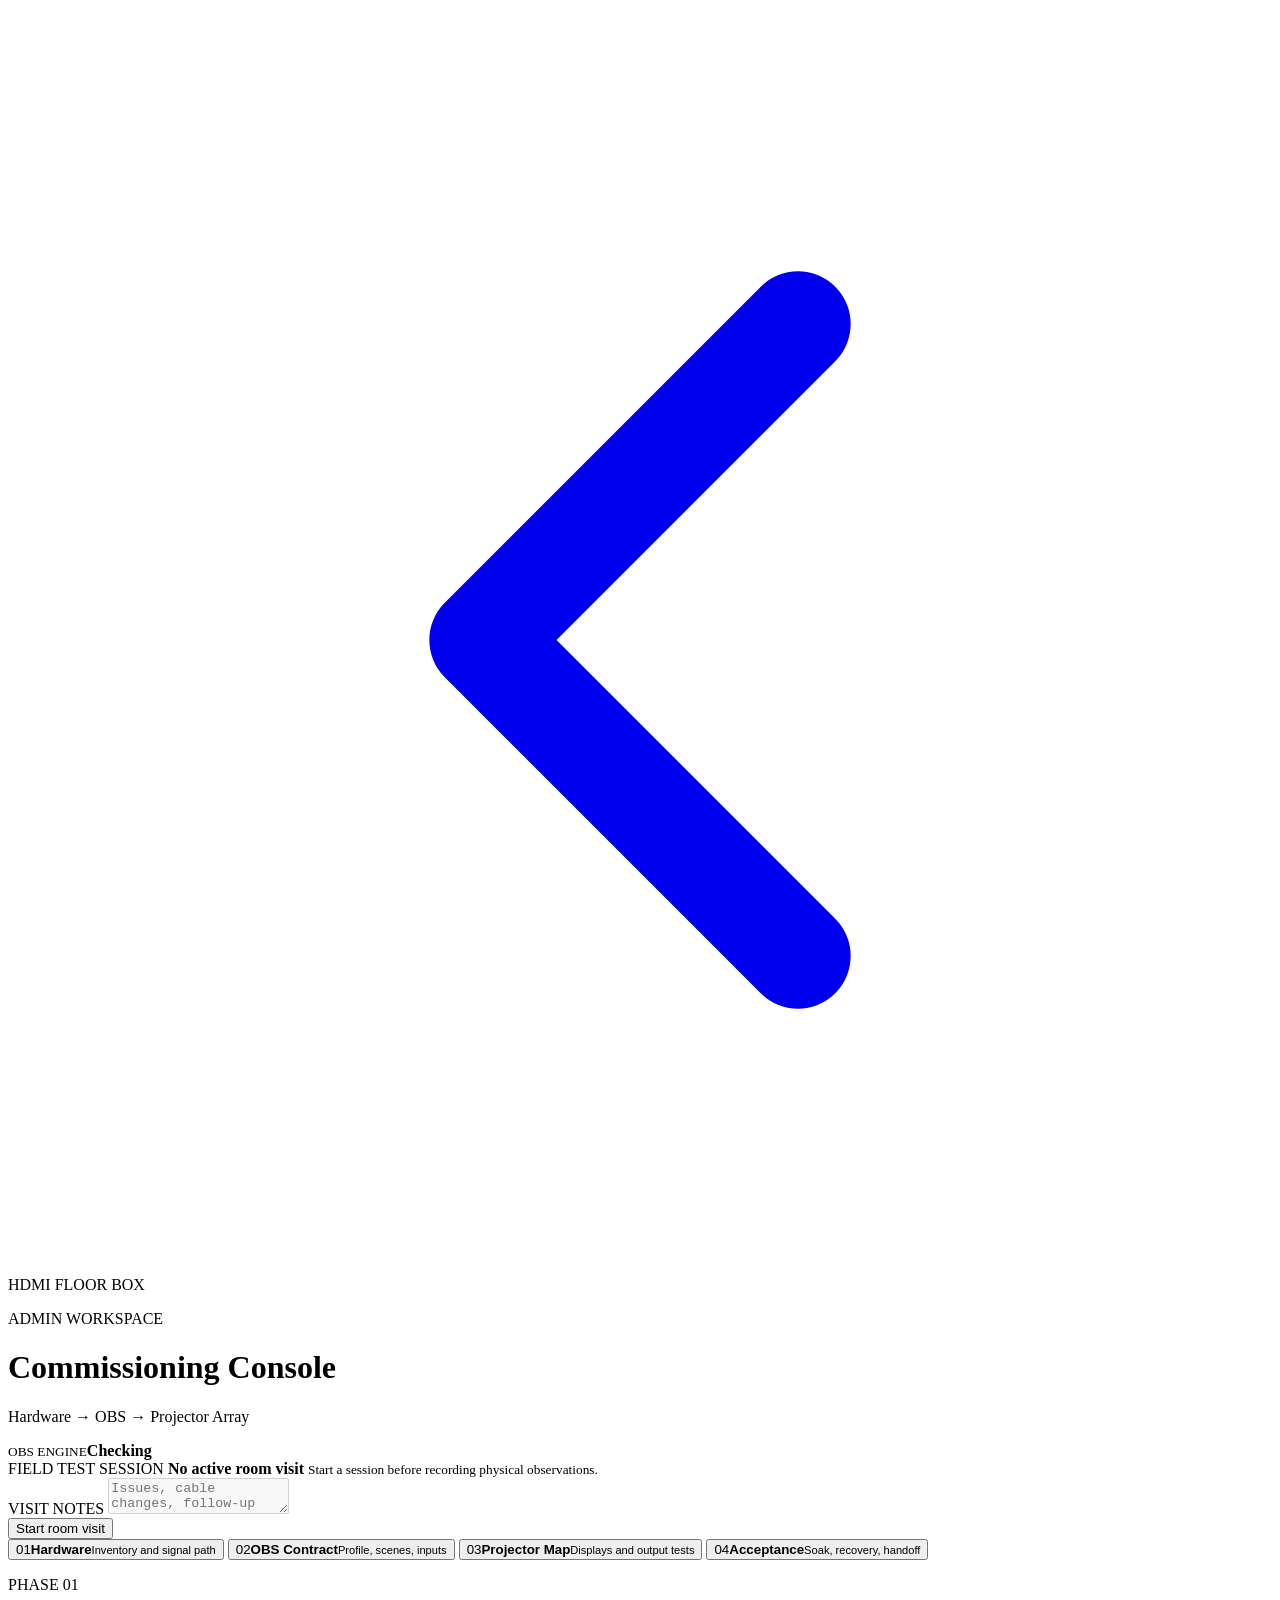
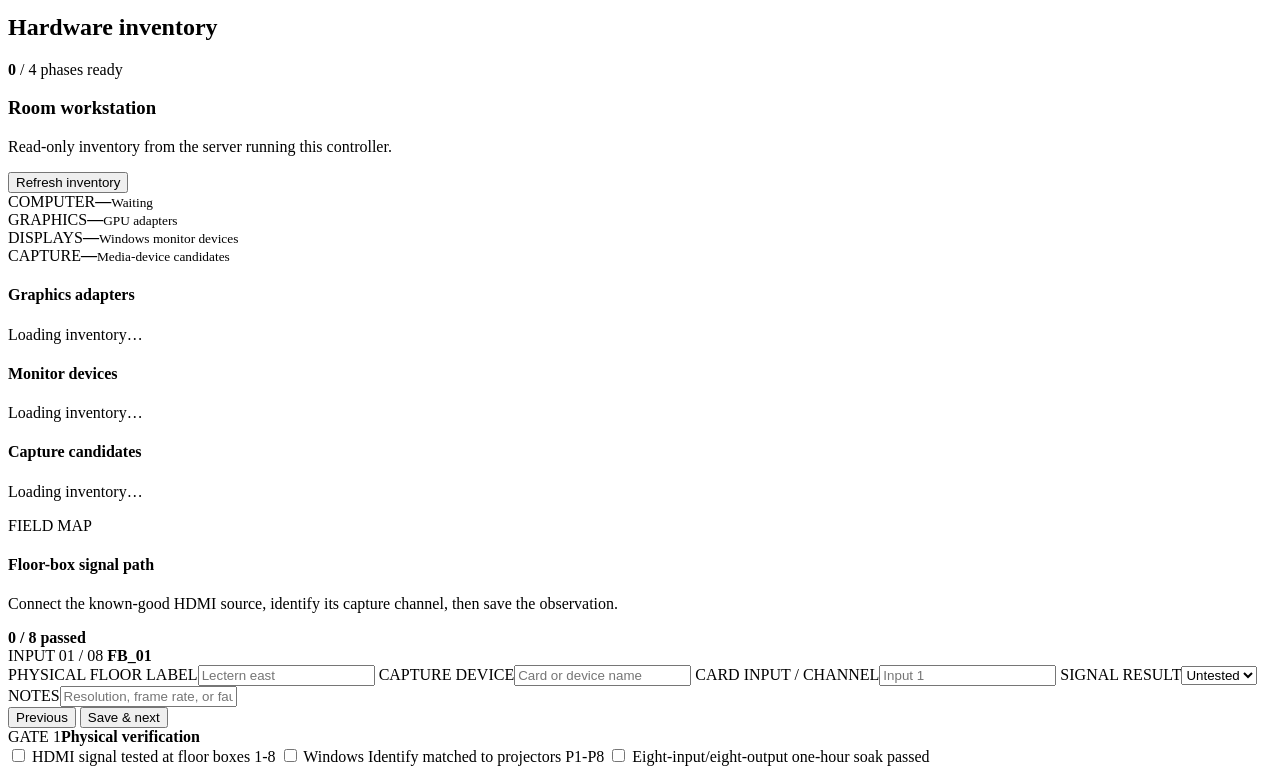
==== src/tv_display_controller/web/commissioning.html @ cf0ac09f "Add OBS-based HDMI floor box controller Introduce a local API and browser UI for room modes, custom " ====
<!doctype html>
<html lang="en">
  <head>
    <meta charset="utf-8">
    <meta name="viewport" content="width=device-width, initial-scale=1">
    <meta name="theme-color" content="#171717">
    <title>Commissioning Console | T&amp;V Lab</title>
    <link rel="stylesheet" href="/assets/styles.css?v=0.2.1">
    <link rel="stylesheet" href="/assets/commissioning.css?v=0.3.0">
  </head>
  <body>
    <div class="commission-shell">
      <header class="commission-header">
        <div class="commission-brand">
          <a class="icon-button" href="/" aria-label="Return to room controls" title="Return to room controls">
            <svg aria-hidden="true" viewBox="0 0 24 24" fill="none" stroke="currentColor" stroke-width="2" stroke-linecap="round" stroke-linejoin="round">
              <path d="m15 18-6-6 6-6"></path>
            </svg>
          </a>
          <div class="identity-mark" aria-hidden="true">
            <span class="mark-label">HDMI</span>
            <span class="port-bank">
              <i></i><i></i><i></i><i></i>
              <i></i><i></i><i></i><i></i>
            </span>
            <span class="mark-footer">FLOOR BOX</span>
          </div>
          <div>
            <p class="site-name">ADMIN WORKSPACE</p>
            <h1>Commissioning Console</h1>
            <p class="product-name">Hardware → OBS → Projector Array</p>
          </div>
        </div>
        <div class="commission-state" id="commission-state" role="status" aria-live="polite">
          <span class="connection-light" aria-hidden="true"></span>
          <span><small>OBS ENGINE</small><strong id="engine-state">Checking</strong></span>
        </div>
      </header>

      <section class="field-session-bar" aria-labelledby="field-session-heading">
        <div class="field-session-identity">
          <span>FIELD TEST SESSION</span>
          <strong id="field-session-heading">No active room visit</strong>
          <small id="field-session-detail">Start a session before recording physical observations.</small>
        </div>
        <label class="field-session-notes" for="session-notes">
          <span>VISIT NOTES</span>
          <textarea id="session-notes" rows="2" maxlength="10000" placeholder="Issues, cable changes, follow-up work" disabled></textarea>
        </label>
        <div class="field-session-actions">
          <button class="primary-button" id="start-session" type="button">Start room visit</button>
          <a class="secondary-button" id="json-report" href="#" download hidden>Export JSON</a>
          <a class="secondary-button" id="html-report" href="#" target="_blank" rel="noopener" hidden>Print report</a>
          <button class="secondary-button" id="complete-session" type="button" hidden>Complete visit</button>
        </div>
      </section>

      <main class="commission-main">
        <nav class="step-nav" aria-label="Commissioning phases">
          <button class="step-tab is-active" type="button" data-panel-target="hardware">
            <span>01</span><strong>Hardware</strong><small>Inventory and signal path</small>
          </button>
          <button class="step-tab" type="button" data-panel-target="obs-contract">
            <span>02</span><strong>OBS Contract</strong><small>Profile, scenes, inputs</small>
          </button>
          <button class="step-tab" type="button" data-panel-target="projectors">
            <span>03</span><strong>Projector Map</strong><small>Displays and output tests</small>
          </button>
          <button class="step-tab" type="button" data-panel-target="acceptance">
            <span>04</span><strong>Acceptance</strong><small>Soak, recovery, handoff</small>
          </button>
        </nav>

        <div class="commission-workspace">
          <div class="workspace-banner">
            <div>
              <p class="section-kicker" id="phase-kicker">PHASE 01</p>
              <h2 id="phase-title">Hardware inventory</h2>
            </div>
            <div class="completion-meter" aria-label="Commissioning progress">
              <span><b id="completion-count">0</b> / 4 phases ready</span>
              <div><i id="completion-bar"></i></div>
            </div>
          </div>

          <section class="commission-panel is-active" data-panel="hardware" aria-labelledby="hardware-heading">
            <div class="panel-heading">
              <div>
                <h3 id="hardware-heading">Room workstation</h3>
                <p>Read-only inventory from the server running this controller.</p>
              </div>
              <button class="secondary-button" id="refresh-inventory" type="button">
                Refresh inventory
              </button>
            </div>

            <div class="metric-strip">
              <div><span>COMPUTER</span><strong id="computer-name">—</strong><small id="windows-version">Waiting</small></div>
              <div><span>GRAPHICS</span><strong id="gpu-count">—</strong><small>GPU adapters</small></div>
              <div><span>DISPLAYS</span><strong id="monitor-device-count">—</strong><small>Windows monitor devices</small></div>
              <div><span>CAPTURE</span><strong id="media-device-count">—</strong><small>Media-device candidates</small></div>
            </div>

            <div class="inventory-grid">
              <section>
                <h4>Graphics adapters</h4>
                <div class="data-list" id="gpu-list"><p class="empty-state">Loading inventory…</p></div>
              </section>
              <section>
                <h4>Monitor devices</h4>
                <div class="data-list" id="monitor-device-list"><p class="empty-state">Loading inventory…</p></div>
              </section>
              <section>
                <h4>Capture candidates</h4>
                <div class="data-list" id="media-device-list"><p class="empty-state">Loading inventory…</p></div>
              </section>
            </div>

            <section class="field-tool input-mapper" aria-labelledby="input-mapper-heading">
              <div class="field-tool-heading">
                <div>
                  <span class="setup-number">FIELD MAP</span>
                  <h4 id="input-mapper-heading">Floor-box signal path</h4>
                  <p>Connect the known-good HDMI source, identify its capture channel, then save the observation.</p>
                </div>
                <strong id="input-map-progress">0 / 8 passed</strong>
              </div>
              <div class="guided-step" id="input-mapper-controls">
                <div class="guided-index">
                  <span id="input-step-number">INPUT 01 / 08</span>
                  <strong id="input-source-name">FB_01</strong>
                </div>
                <label><span>PHYSICAL FLOOR LABEL</span><input id="input-floor-label" type="text" maxlength="120" placeholder="Lectern east"></label>
                <label><span>CAPTURE DEVICE</span><input id="input-capture-device" type="text" maxlength="240" list="capture-device-options" placeholder="Card or device name"></label>
                <label><span>CARD INPUT / CHANNEL</span><input id="input-capture-channel" type="text" maxlength="120" placeholder="Input 1"></label>
                <label><span>SIGNAL RESULT</span><select id="input-signal-status"><option value="untested">Untested</option><option value="pass">Pass</option><option value="fail">Fail</option></select></label>
                <label class="guided-notes"><span>NOTES</span><input id="input-notes" type="text" maxlength="1000" placeholder="Resolution, frame rate, or fault"></label>
                <div class="guided-actions">
                  <button class="secondary-button" id="previous-input" type="button">Previous</button>
                  <button class="primary-button" id="save-input" type="button">Save &amp; next</button>
                </div>
              </div>
              <datalist id="capture-device-options"></datalist>
            </section>

            <div class="manual-gate">
              <div><span class="gate-number">GATE 1</span><strong>Physical verification</strong></div>
              <label><input type="checkbox" data-check="inputs-verified"> HDMI signal tested at floor boxes 1-8</label>
              <label><input type="checkbox" data-check="outputs-identified"> Windows Identify matched to projectors P1-P8</label>
              <label><input type="checkbox" data-check="hardware-soak"> Eight-input/eight-output one-hour soak passed</label>
            </div>
          </section>

          <section class="commission-panel" data-panel="obs-contract" aria-labelledby="obs-heading" hidden>
            <div class="panel-heading">
              <div>
                <h3 id="obs-heading">OBS display-engine contract</h3>
                <p>Automated checks against the live OBS WebSocket session.</p>
              </div>
              <button class="secondary-button" id="refresh-obs" type="button">Run checks</button>
            </div>

            <section class="obs-setup-workspace" aria-labelledby="obs-setup-heading">
              <div class="obs-setup-heading">
                <div>
                  <span class="setup-number">SETUP</span>
                  <h4 id="obs-setup-heading">Renderer connection</h4>
                </div>
                <div class="button-group">
                  <button class="secondary-button" id="obs-setup-refresh" type="button">Refresh</button>
                  <button class="primary-button" id="obs-launch" type="button" disabled>Launch OBS</button>
                </div>
              </div>

              <div class="obs-setup-status">
                <div><span>INSTALLATION</span><strong id="obs-install-state">Checking</strong><small id="obs-install-path">—</small></div>
                <div><span>PROCESS</span><strong id="obs-process-state">Checking</strong><small>Launch or focus from this console</small></div>
                <div><span>WEBSOCKET</span><strong id="obs-websocket-state">Checking</strong><small id="obs-websocket-detail">Port 4455</small></div>
                <div><span>AUTHENTICATION</span><strong id="obs-auth-state">Checking</strong><small id="obs-auth-detail">Managed locally</small></div>
              </div>

              <div class="obs-setup-actions">
                <label for="obs-websocket-port">
                  <span>WEBSOCKET PORT</span>
                  <input id="obs-websocket-port" type="number" min="1" max="65535" value="4455">
                </label>
                <button class="primary-button" id="obs-configure-websocket" type="button" disabled>Configure securely</button>
                <p id="obs-setup-message" role="status" aria-live="polite">Reading OBS settings.</p>
              </div>

              <details class="obs-manual-setup">
                <summary>Manual OBS walkthrough</summary>
                <ol>
                  <li>Open <strong>Tools → WebSocket Server Settings</strong>.</li>
                  <li>Enable the WebSocket server and keep the configured port.</li>
                  <li>Enable authentication, choose a password, and enter that same password below.</li>
                  <li>Select <strong>Apply</strong> in OBS, save the controller credential, then refresh.</li>
                </ol>
                <div class="obs-manual-credential">
                  <label for="obs-manual-password">
                    <span>CONTROLLER PASSWORD</span>
                    <input id="obs-manual-password" type="password" minlength="12" autocomplete="new-password">
                  </label>
                  <button class="secondary-button" id="obs-save-password" type="button">Save credential</button>
                </div>
              </details>
            </section>

            <div class="check-list" id="obs-check-list"></div>

            <div class="stats-band">
              <div><span>ACTIVE FPS</span><strong id="stat-fps">—</strong></div>
              <div><span>RENDER TIME</span><strong id="stat-render-time">—</strong></div>
              <div><span>RENDER SKIPS</span><strong id="stat-render-skips">—</strong></div>
              <div><span>OUTPUT SKIPS</span><strong id="stat-output-skips">—</strong></div>
            </div>

            <div class="manual-gate">
              <div><span class="gate-number">GATE 2</span><strong>Content verification</strong></div>
              <label><input type="checkbox" data-check="input-order"> Floor boxes appear in physical left-to-right order</label>
              <label><input type="checkbox" data-check="opaque-scenes"> All seven modes plus Blank cover the complete panoramic canvas</label>
              <label><input type="checkbox" data-check="route-switching"> Repeated mode switching shows no stale or transparent region</label>
            </div>
          </section>

          <section class="commission-panel" data-panel="projectors" aria-labelledby="projector-heading" hidden>
            <div class="panel-heading">
              <div>
                <h3 id="projector-heading">Projector output map</h3>
                <p>Assign and test one physical display at a time. Geometry remains locked in OBS.</p>
              </div>
              <div class="count-badge"><strong id="commissioned-count">0</strong> / 8 enabled</div>
            </div>

            <div class="safety-notice">
              <strong>Room-impacting controls</strong>
              <span>Saving changes writes the room configuration. Testing opens an OBS source projector on the selected display.</span>
            </div>

            <section class="field-tool projector-identifier" aria-labelledby="projector-identifier-heading">
              <div class="field-tool-heading">
                <div>
                  <span class="setup-number">ONE AT A TIME</span>
                  <h4 id="projector-identifier-heading">Physical projector identification</h4>
                  <p>Open one saved output, observe the room, and record where it appeared.</p>
                </div>
                <strong id="projector-test-progress">0 / 8 passed</strong>
              </div>
              <div class="projector-test-console">
                <div class="projector-test-target">
                  <label for="projector-test-target"><span>OUTPUT UNDER TEST</span></label>
                  <select id="projector-test-target"></select>
                  <strong id="projector-test-expected">Assign a Windows display below first</strong>
                </div>
                <div class="projector-identify-actions">
                  <button class="secondary-button" id="show-display-identifier" type="button">Show ID card</button>
                  <button class="primary-button" id="open-projector-test" type="button">Open selected output</button>
                </div>
                <label><span>OBSERVED DISPLAY / ROOM LABEL</span><input id="projector-observed-display" type="text" maxlength="240" placeholder="North wall, second from left"></label>
                <label><span>RESULT</span><select id="projector-test-status"><option value="untested">Untested</option><option value="pass">Correct projector</option><option value="wrong_display">Wrong projector</option><option value="no_signal">No signal</option></select></label>
                <label class="projector-test-notes"><span>NOTES</span><input id="projector-test-notes" type="text" maxlength="1000" placeholder="Unexpected display, cable, or image issue"></label>
                <button class="secondary-button" id="save-projector-result" type="button">Save result &amp; next</button>
              </div>
            </section>

            <div class="projector-table" role="table" aria-label="Projector monitor assignments">
              <div class="projector-row projector-table-head" role="row">
                <span role="columnheader">Output</span>
                <span role="columnheader">OBS source</span>
                <span role="columnheader">Windows display</span>
                <span role="columnheader">Enabled</span>
                <span role="columnheader">Actions</span>
              </div>
              <div id="projector-rows"></div>
            </div>

            <div class="manual-gate">
              <div><span class="gate-number">GATE 3</span><strong>Calibration verification</strong></div>
              <label><input type="checkbox" data-check="geometry-locked"> All OUT_P1-OUT_P8 geometry and mask items are locked</label>
              <label><input type="checkbox" data-check="seams-verified"> Every seam remains aligned in all seven room modes</label>
              <label><input type="checkbox" data-check="no-editor-output"> No OBS editor or controller window appears on the array</label>
            </div>
          </section>

          <section class="commission-panel" data-panel="acceptance" aria-labelledby="acceptance-heading" hidden>
            <div class="panel-heading">
              <div>
                <h3 id="acceptance-heading">Production acceptance</h3>
                <p>Final stability, recovery, and staff handoff.</p>
              </div>
              <div class="acceptance-state" id="acceptance-state">Not ready</div>
            </div>

            <section class="mode-exercise-console" aria-labelledby="mode-exercise-heading">
              <div class="mode-exercise-heading">
                <div>
                  <span>AUTOMATED ROUTE TEST</span>
                  <h4 id="mode-exercise-heading">Mode exercise</h4>
                  <p id="mode-exercise-message">Select modes and start a controlled switching run.</p>
                </div>
                <div class="exercise-counter"><strong id="exercise-cycles">0</strong><span>cycles</span><small id="exercise-switches">0 switches</small></div>
              </div>
              <div class="mode-selection" id="mode-selection"></div>
              <div class="exercise-controls">
                <label><span>SECONDS PER MODE</span><input id="exercise-interval" type="number" min="1" max="60" value="5"></label>
                <label><span>TARGET CYCLES</span><input id="exercise-target" type="number" min="1" max="100" value="25"></label>
                <button class="primary-button" id="start-exercise" type="button">Start mode exercise</button>
                <button class="stop-button" id="stop-exercise" type="button" disabled>Stop &amp; Blank</button>
              </div>
            </section>

            <div class="soak-console">
              <div>
                <span>ONE-HOUR SOAK</span>
                <time id="soak-clock" datetime="PT1H">01:00:00</time>
                <small id="soak-message">Timer has not started</small>
              </div>
              <div class="button-group">
                <button class="primary-button" id="start-soak" type="button">Start soak</button>
                <button class="secondary-button" id="reset-soak" type="button">Reset</button>
              </div>
            </div>

            <section class="reboot-console" aria-labelledby="reboot-heading">
              <div>
                <span>REBOOT VERIFICATION</span>
                <h4 id="reboot-heading">Topology snapshots</h4>
                <p id="reboot-message">Capture the room state before reboot, then capture it again after recovery.</p>
              </div>
              <div class="button-group">
                <button class="secondary-button" id="capture-pre-reboot" type="button">Capture before reboot</button>
                <button class="secondary-button" id="capture-post-reboot" type="button">Capture after reboot</button>
              </div>
            </section>

            <div class="acceptance-checks">
              <label><input type="checkbox" data-check="switch-cycles"> Every mode switched at least 25 times</label>
              <label><input type="checkbox" data-check="power-cycle"> Workstation power-cycle recovery passed</label>
              <label><input type="checkbox" data-check="input-recovery"> HDMI disconnect/reconnect recovery passed</label>
              <label><input type="checkbox" data-check="shortcuts-installed"> Desktop and Stream Deck controls installed</label>
              <label><input type="checkbox" data-check="backup-restored"> Known-good backup and restore drill passed</label>
              <label><input type="checkbox" data-check="staff-trained"> Staff start, Blank, Custom, and recovery walkthrough completed</label>
            </div>

            <div class="manual-gate final-gate">
              <div><span class="gate-number">GATE 4</span><strong>Production release</strong></div>
              <p>Release only after the soak timer and every acceptance item are complete.</p>
              <a class="secondary-button" href="/">Return to room controls</a>
            </div>
          </section>
        </div>
      </main>
    </div>

    <dialog class="confirm-dialog" id="confirm-dialog">
      <form method="dialog" id="confirm-form">
        <p class="section-kicker">CONFIRM ROOM CHANGE</p>
        <h2 id="confirm-title">Confirm action</h2>
        <p id="confirm-detail"></p>
        <label for="confirm-input">Type <strong id="confirm-phrase"></strong></label>
        <input id="confirm-input" type="text" autocomplete="off" spellcheck="false">
        <div class="dialog-actions">
          <button class="secondary-button" value="cancel" type="button" id="cancel-confirm">Cancel</button>
          <button class="primary-button" value="confirm" type="submit" id="submit-confirm" disabled>Confirm</button>
        </div>
      </form>
    </dialog>

    <div class="toast" id="toast" role="status" aria-live="assertive"></div>
    <script src="/assets/commissioning.js?v=0.3.0" defer></script>
  </body>
</html>
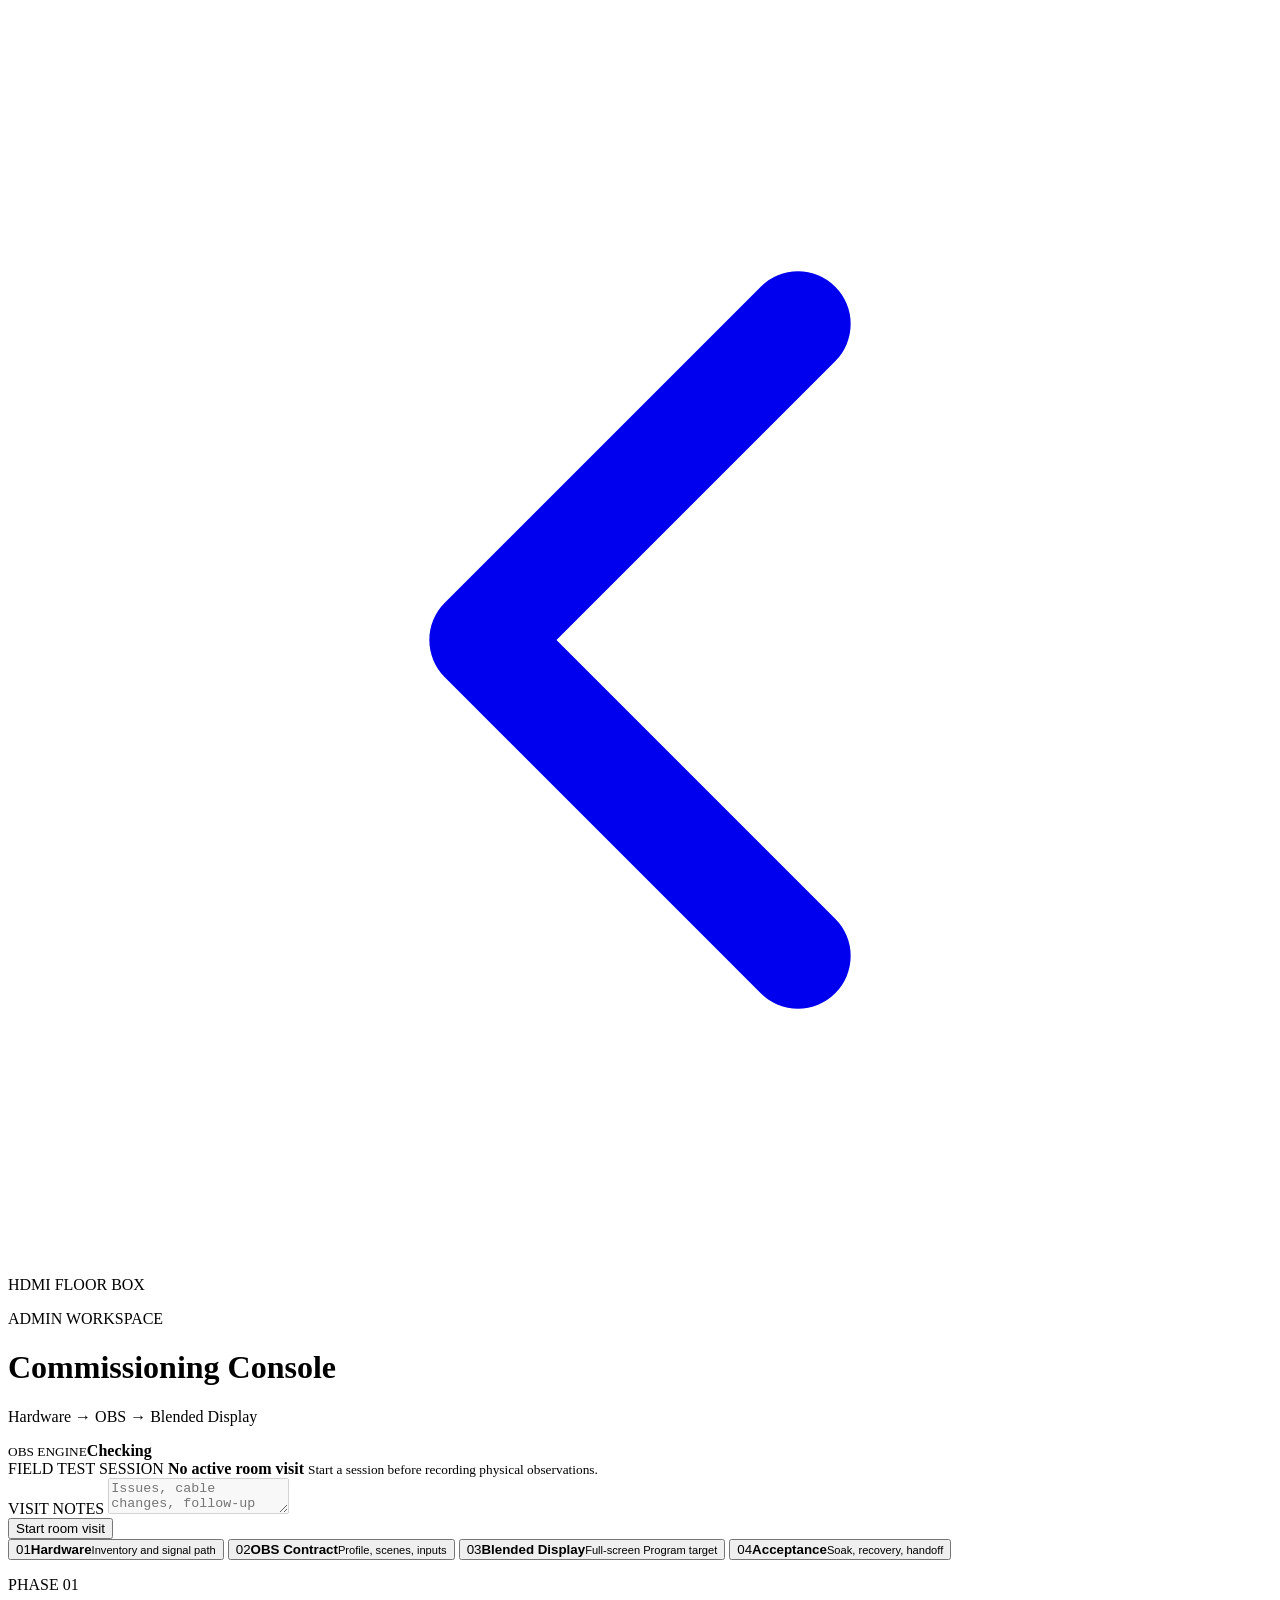
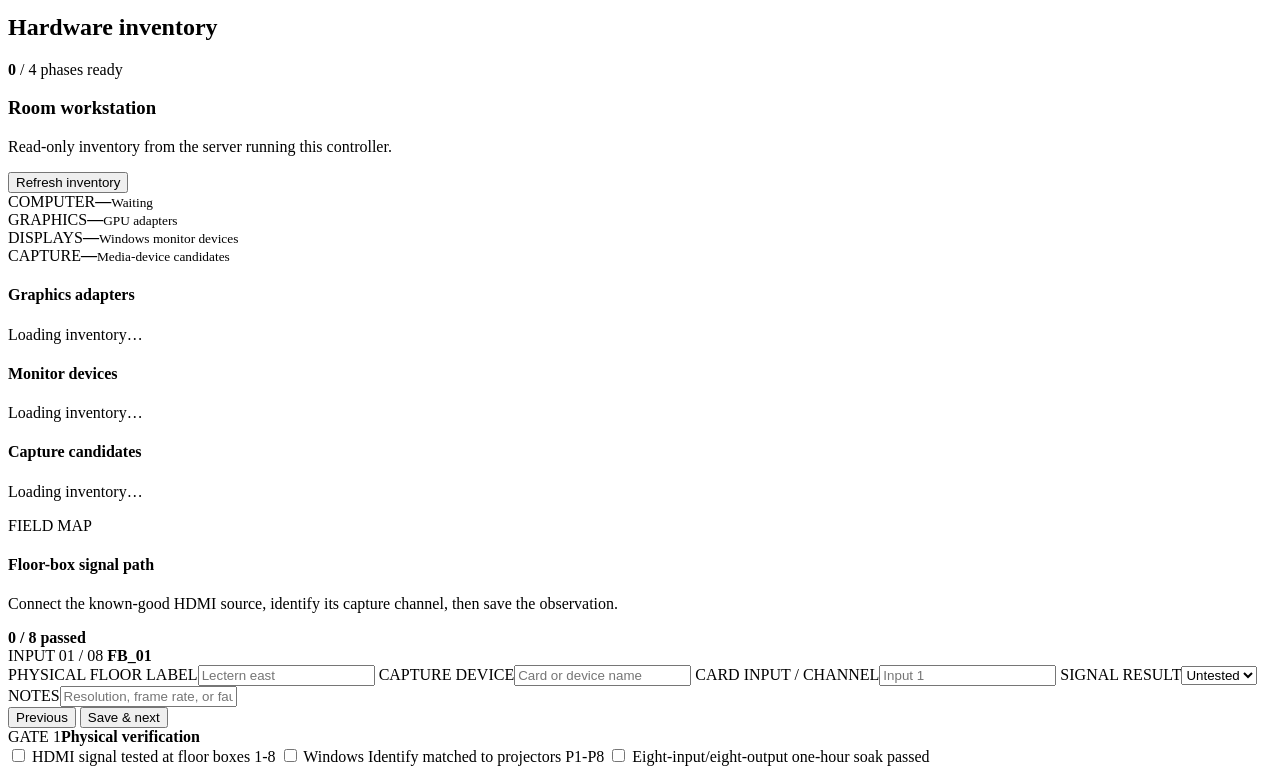
==== commit ae5f83b7: "Switch to a single blended Program output Replace the default eight-projector routing topology with " ====
--- a/src/tv_display_controller/web/commissioning.html
+++ b/src/tv_display_controller/web/commissioning.html
@@ -28,7 +28,7 @@
           <div>
             <p class="site-name">ADMIN WORKSPACE</p>
             <h1>Commissioning Console</h1>
-            <p class="product-name">Hardware → OBS → Projector Array</p>
+            <p class="product-name">Hardware → OBS → Blended Display</p>
           </div>
         </div>
         <div class="commission-state" id="commission-state" role="status" aria-live="polite">
@@ -64,7 +64,7 @@
             <span>02</span><strong>OBS Contract</strong><small>Profile, scenes, inputs</small>
           </button>
           <button class="step-tab" type="button" data-panel-target="projectors">
-            <span>03</span><strong>Projector Map</strong><small>Displays and output tests</small>
+            <span>03</span><strong>Blended Display</strong><small>Full-screen Program target</small>
           </button>
           <button class="step-tab" type="button" data-panel-target="acceptance">
             <span>04</span><strong>Acceptance</strong><small>Soak, recovery, handoff</small>
@@ -226,25 +226,25 @@
           <section class="commission-panel" data-panel="projectors" aria-labelledby="projector-heading" hidden>
             <div class="panel-heading">
               <div>
-                <h3 id="projector-heading">Projector output map</h3>
-                <p>Assign and test one physical display at a time. Geometry remains locked in OBS.</p>
-              </div>
-              <div class="count-badge"><strong id="commissioned-count">0</strong> / 8 enabled</div>
+                <h3 id="projector-heading">Blended display output</h3>
+                <p>Choose the one Windows display presented by the display server as the full panoramic canvas.</p>
+              </div>
+              <div class="count-badge"><strong id="commissioned-count">0</strong> / <span id="output-target-count">1</span> enabled</div>
             </div>
 
             <div class="safety-notice">
               <strong>Room-impacting controls</strong>
-              <span>Saving changes writes the room configuration. Testing opens an OBS source projector on the selected display.</span>
+              <span>Saving changes writes the room configuration. Testing opens the OBS Program canvas full-screen on the selected blended display.</span>
             </div>
 
             <section class="field-tool projector-identifier" aria-labelledby="projector-identifier-heading">
               <div class="field-tool-heading">
                 <div>
-                  <span class="setup-number">ONE AT A TIME</span>
-                  <h4 id="projector-identifier-heading">Physical projector identification</h4>
-                  <p>Open one saved output, observe the room, and record where it appeared.</p>
-                </div>
-                <strong id="projector-test-progress">0 / 8 passed</strong>
+                  <span class="setup-number">ONE DISPLAY TARGET</span>
+                  <h4 id="projector-identifier-heading">Blended display identification</h4>
+                  <p>Identify the display-server canvas, then open OBS Program full-screen on it.</p>
+                </div>
+                <strong id="projector-test-progress">0 / 1 passed</strong>
               </div>
               <div class="projector-test-console">
                 <div class="projector-test-target">
@@ -257,16 +257,16 @@
                   <button class="primary-button" id="open-projector-test" type="button">Open selected output</button>
                 </div>
                 <label><span>OBSERVED DISPLAY / ROOM LABEL</span><input id="projector-observed-display" type="text" maxlength="240" placeholder="North wall, second from left"></label>
-                <label><span>RESULT</span><select id="projector-test-status"><option value="untested">Untested</option><option value="pass">Correct projector</option><option value="wrong_display">Wrong projector</option><option value="no_signal">No signal</option></select></label>
+                <label><span>RESULT</span><select id="projector-test-status"><option value="untested">Untested</option><option value="pass">Correct blended display</option><option value="wrong_display">Wrong display</option><option value="no_signal">No signal</option></select></label>
                 <label class="projector-test-notes"><span>NOTES</span><input id="projector-test-notes" type="text" maxlength="1000" placeholder="Unexpected display, cable, or image issue"></label>
                 <button class="secondary-button" id="save-projector-result" type="button">Save result &amp; next</button>
               </div>
             </section>
 
-            <div class="projector-table" role="table" aria-label="Projector monitor assignments">
+            <div class="projector-table" role="table" aria-label="Blended display monitor assignment">
               <div class="projector-row projector-table-head" role="row">
                 <span role="columnheader">Output</span>
-                <span role="columnheader">OBS source</span>
+                <span role="columnheader">OBS output</span>
                 <span role="columnheader">Windows display</span>
                 <span role="columnheader">Enabled</span>
                 <span role="columnheader">Actions</span>
@@ -276,8 +276,8 @@
 
             <div class="manual-gate">
               <div><span class="gate-number">GATE 3</span><strong>Calibration verification</strong></div>
-              <label><input type="checkbox" data-check="geometry-locked"> All OUT_P1-OUT_P8 geometry and mask items are locked</label>
-              <label><input type="checkbox" data-check="seams-verified"> Every seam remains aligned in all seven room modes</label>
+              <label><input type="checkbox" data-check="geometry-locked"> Display-server blend and canvas geometry are locked</label>
+              <label><input type="checkbox" data-check="seams-verified"> Every projected seam remains aligned in all seven room modes</label>
               <label><input type="checkbox" data-check="no-editor-output"> No OBS editor or controller window appears on the array</label>
             </div>
           </section>
